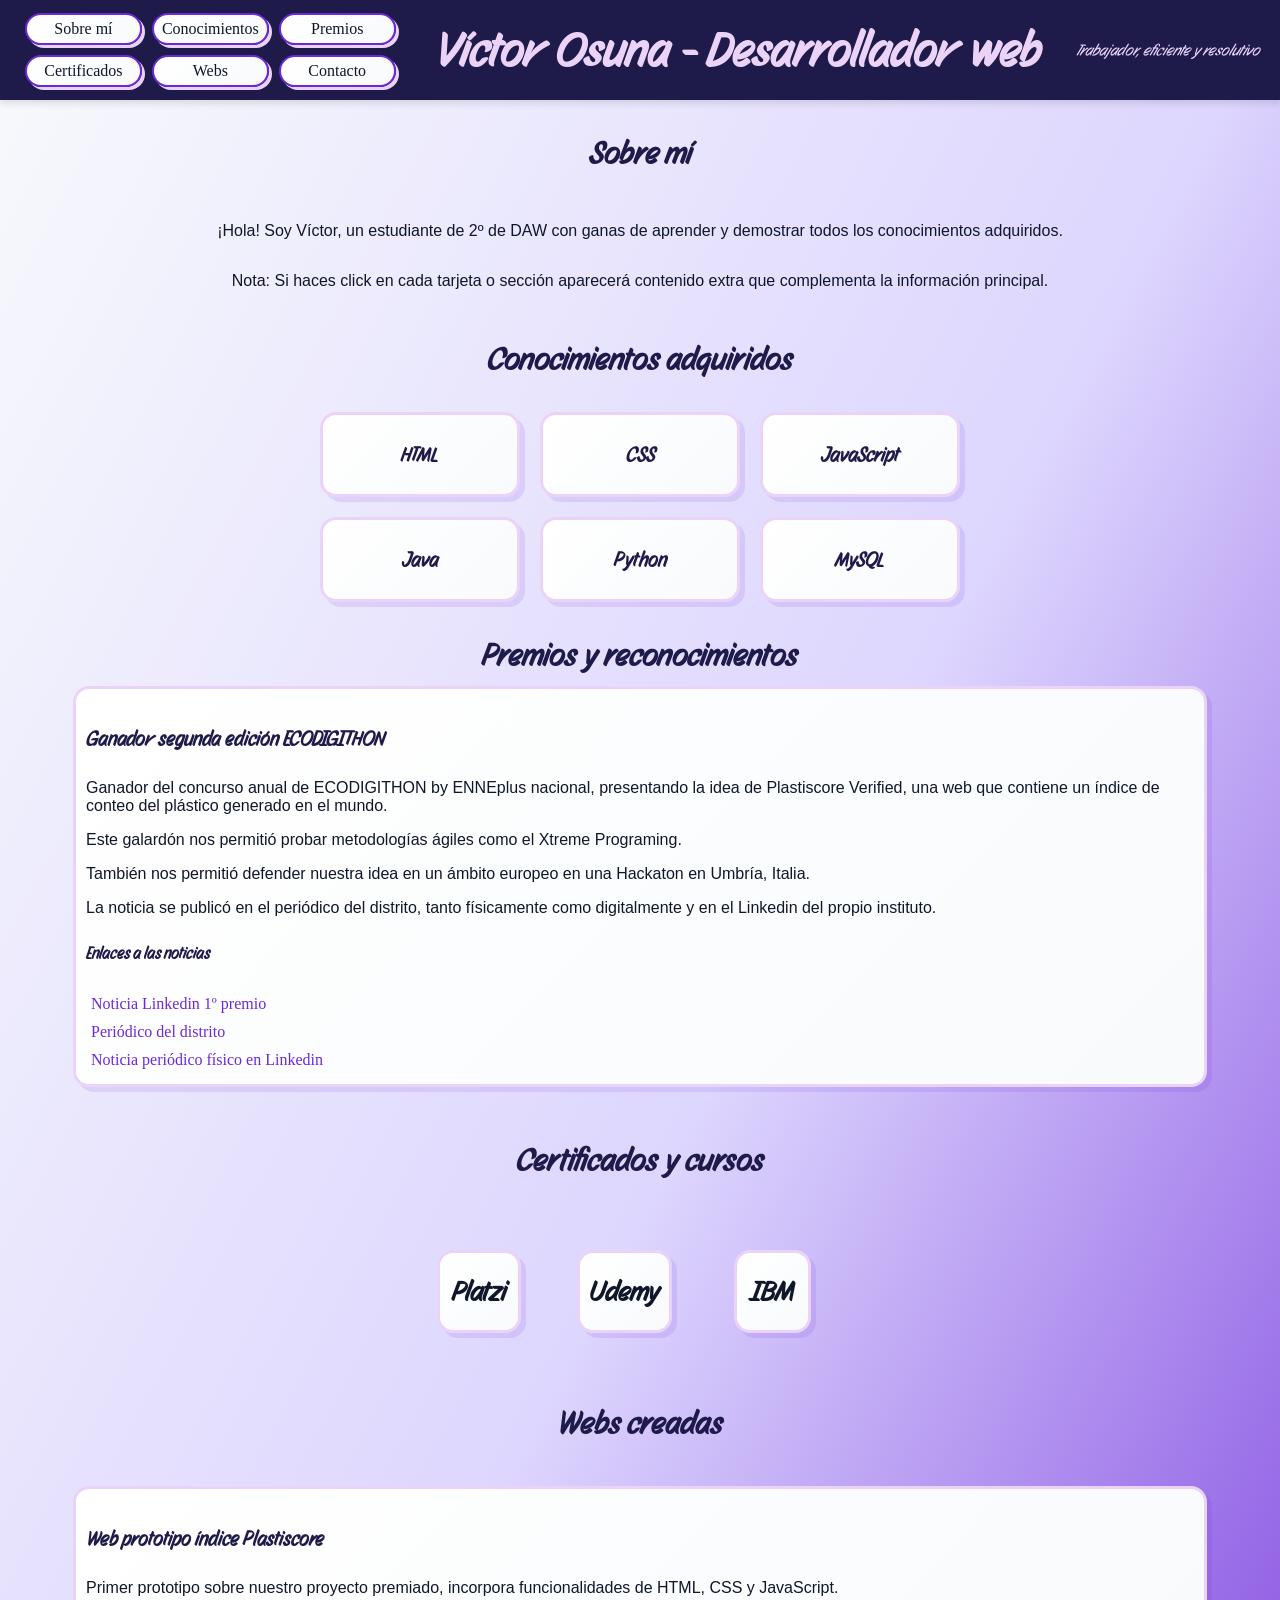
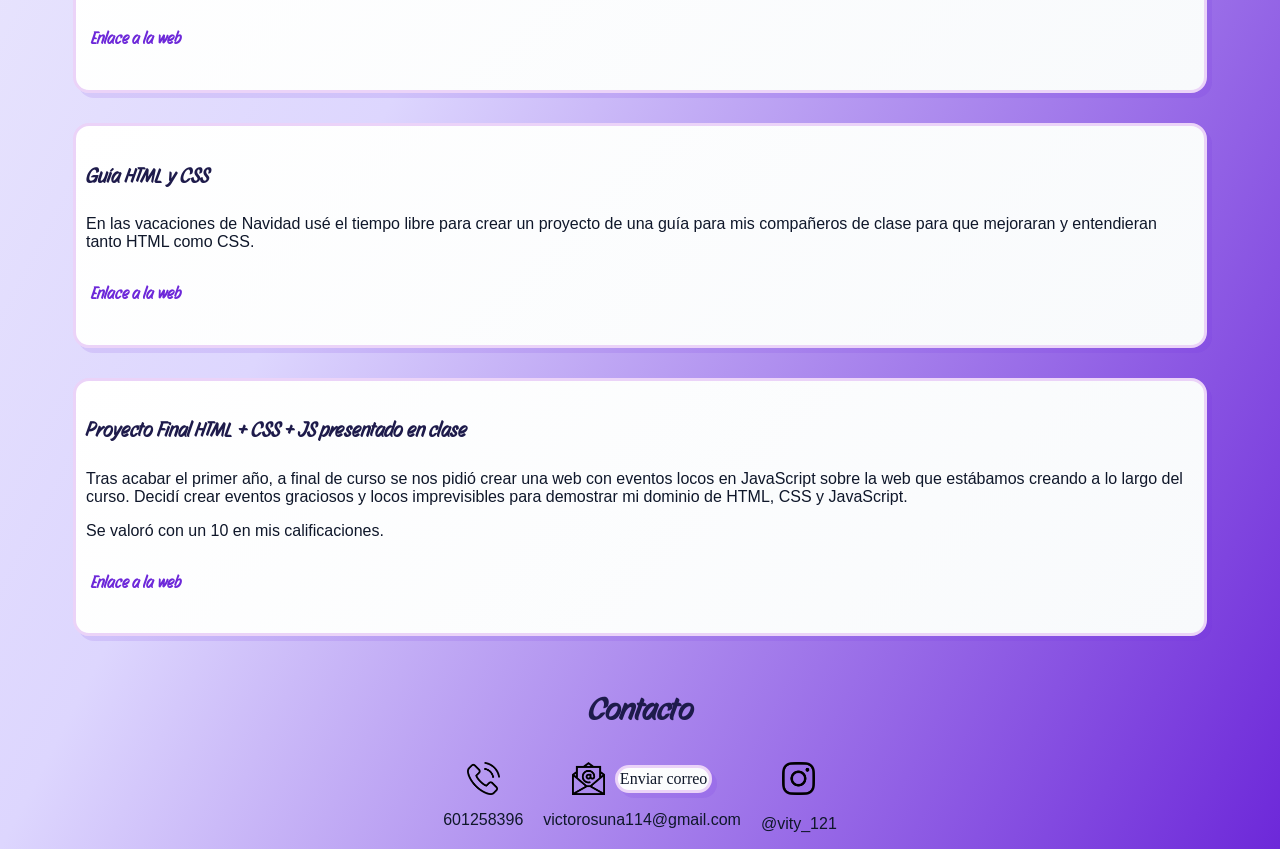
==== index.html @ a4c99fb9 "Eliminación carpeta extra innecesaria" ====
<!DOCTYPE html>
<html lang="es">
    <head>
        <meta charset="UTF-8">
        <meta name="viewport" content="width=device-width, initial-scale=1">
        <meta name="author" content="Víctor Osuna">
        <meta name="description" content="Portfolio personal">
        <title>Portfolio Víctor Osuna</title>
        <link rel="icon" href="media/letra-v.png" type="image/png">
        <link rel="stylesheet" href="estiloindex.css">
        <link rel="preconnect" href="https://fonts.googleapis.com">
        <link rel="preconnect" href="https://fonts.gstatic.com" crossorigin>
        <link href="https://fonts.googleapis.com/css2?family=Story+Script&display=swap" rel="stylesheet">
    </head>
    <body>
        <header class="banner">
            <div class="banner-content">
                <nav class="contenedor-botones">
                    <div class="botones">
                        <a href="#SobreMi">Sobre mí</a>
                    </div>
                    <div class="botones">
                        <a href="#Conocimientos">Conocimientos</a>
                    </div>
                    <div class="botones">
                        <a href="#Premios">Premios</a>
                    </div>
                    <div class="botones">
                        <a href="#Certificados">Certificados</a>
                    </div>
                    <div class="botones">
                        <a href="#Webs">Webs</a>
                    </div>
                    <div class="botones">
                        <a href="#Contacto">Contacto</a>
                    </div>
                </nav>
                <h1>Víctor Osuna - Desarrollador web</h1>
                <div class="frase-definitoria">
                    <p>Trabajador, eficiente y resolutivo</p>
                </div>
            </div>
        </header>
        <main>
            <article>
                <h3 id="SobreMi">Sobre mí</h3>
                <p>¡Hola! Soy Víctor, un estudiante de 2º de DAW con ganas de aprender y demostrar todos los conocimientos adquiridos.</p>
                <p>Nota: Si haces click en cada tarjeta o sección aparecerá contenido extra que complementa la información principal.</p>
            </article>
            <article>
                <h3 id="Conocimientos">Conocimientos adquiridos</h3>
                <div class="contenedor-conocimientos">
                    <div id="conocimientos-html" class="tarjeta-conocimientos estilo-card">
                        <h4>HTML</h4>
                    </div>
                    <div id="conocimientos-css" class="tarjeta-conocimientos estilo-card">
                        <h4>CSS</h4>
                    </div>
                    <div id="conocimientos-js" class="tarjeta-conocimientos estilo-card">
                        <h4>JavaScript</h4>
                    </div>
                    <div id="conocimientos-java" class="tarjeta-conocimientos estilo-card">
                        <h4>Java</h4>
                    </div>
                    <div id="conocimientos-python" class="tarjeta-conocimientos estilo-card">
                        <h4>Python</h4>
                    </div>
                    <div id="conocimientos-mysql" class="tarjeta-conocimientos estilo-card">
                        <h4>MySQL</h4>
                    </div>
                </div>
            </article>
            <article>
                <h3 id="Premios" class="margenes-premios">Premios y reconocimientos</h3>
                <div class="premios">
                    <div class="contenedor-tarjetas-premios">
                        
                        <div class="tarjeta-premios estilo-card">
                            <h4>Ganador segunda edición ECODIGITHON</h4>
                            <p>Ganador del concurso anual de ECODIGITHON by ENNEplus nacional, presentando la idea de Plastiscore Verified, una web que contiene un índice de conteo del plástico generado en el mundo.</p>
                            <p>Este galardón nos permitió probar metodologías ágiles como el Xtreme Programing.</p>
                            <p>También nos permitió defender nuestra idea en un ámbito europeo en una Hackaton en Umbría, Italia.</p>
                            <p>La noticia se publicó en el periódico del distrito, tanto físicamente como digitalmente y en el Linkedin del propio instituto.</p>
                            <h5>Enlaces a las noticias</h5>
                            <a target="_blank" rel="noopener noreferrer" href="https://www.linkedin.com/posts/fpempresa_ecodigithon2026-fp-innovaciaejn-ugcPost-7440075916791271424-SEVF?utm_source=share&utm_medium=member_desktop&rcm=ACoAADCeWcsBFKKIG8fN_axOcV3M_LEXY3zhI7E">Noticia Linkedin 1º premio</a>
                            <a target="_blank" rel="noopener noreferrer" href="https://paginadeldistrito.com/ies-francisco-quevedo-eco-digithon-plastico-san-blas-canillejas">Periódico del distrito</a>
                            <a target="_blank" rel="noopener noreferrer" href="https://www.linkedin.com/posts/ies-fco-de-quevedo-madrid-32905123a_epas-escuelasembajadoras-erasmusplus-activity-7460239768174510080-pC-p?utm_source=share&utm_medium=member_desktop&rcm=ACoAADCeWcsBFKKIG8fN_axOcV3M_LEXY3zhI7E">Noticia periódico físico en Linkedin</a>
                        </div>
                        
                    </div>
                </div>                
            </article>
            <article>
                <h3 id="Certificados">Certificados y cursos</h3>
                <div class="certificados">
                    <div class="contenedor-global-certificados">
                        <h4 id="tituloPlatzi" class="estilo-card">Platzi</h4>
                        <div class="contenedor-tarjetas-platzi estilo-card oculto">
                            <div class="tarjeta-platzi estilo-card-certificados">
                                <a target="_blank" rel="noopener noreferrer" href="https://platzi.com/p/victorosuna114/curso/7924-course/diploma/detalle/">Introducción a la Web: Historia y Funcionamiento de Internet</a>
                            </div>
                            <div class="tarjeta-platzi estilo-card-certificados">
                                <a target="_blank" rel="noopener noreferrer" href="https://platzi.com/p/victorosuna114/curso/2793-course/diploma/detalle/">Computadores e Informática</a>
                            </div>
                            <div class="tarjeta-platzi estilo-card-certificados">
                                <a target="_blank" rel="noopener noreferrer" href="https://platzi.com/p/victorosuna114/curso/12040-terminal/diploma/detalle/">Introducción a la Terminal y Línea de Comandos</a>
                            </div>
                            <div class="tarjeta-platzi estilo-card-certificados">
                                <a target="_blank" rel="noopener noreferrer" href="https://platzi.com/p/victorosuna114/curso/11997-ingenieria/diploma/detalle/">Fundamentos de Ingeniería de Software</a>
                            </div>
                            <div class="tarjeta-platzi estilo-card-certificados">
                                <a target="_blank" rel="noopener noreferrer" href="https://platzi.com/p/victorosuna114/curso/12341-html/diploma/detalle/">HTML</a>
                            </div>
                            <div class="tarjeta-platzi estilo-card-certificados">
                                <a target="_blank" rel="noopener noreferrer" href="https://platzi.com/p/victorosuna114/curso/12294-course/diploma/detalle/">CSS</a>
                            </div>
                            <div class="tarjeta-platzi estilo-card-certificados">
                                <a target="_blank" rel="noopener noreferrer" href="https://platzi.com/p/victorosuna114/curso/13100-course/diploma/detalle/">Programación Básica</a>
                            </div>
                            <div class="tarjeta-platzi estilo-card-certificados">
                                <a target="_blank" rel="noopener noreferrer" href="https://platzi.com/p/victorosuna114/curso/3208-course/diploma/detalle/">Programación Básica 2022</a>
                            </div>
                        </div>
                    </div>
                    <div class="contenedor-global-certificados">
                        <h4 id="tituloUdemy" class="estilo-card">Udemy</h4>
                        <div class="contenedor-tarjetas-udemy estilo-card oculto">
                            <div class="tarjeta-udemy estilo-card-certificados">
                                <a target="_blank" rel="noopener noreferrer" href="https://www.udemy.com/certificate/UC-6e997fc0-3988-479c-b73a-d99f8bbe145b/">Prompt Engineering para IA Generativa A-Z</a>
                            </div>
                            <div class="tarjeta-udemy estilo-card-certificados">
                                <a target="_blank" rel="noopener noreferrer" href="https://www.udemy.com/certificate/UC-274e7cf5-3f38-4a7f-b613-ec85d4d8a3f9/">IA Generativa: ChatGPT, Midjourney y más!</a>
                            </div>
                            <div class="tarjeta-udemy estilo-card-certificados">
                                <a target="_blank" rel="noopener noreferrer" href="https://www.udemy.com/certificate/UC-263b7579-b0d1-400e-9bdb-98b8c211fd88/">ChatGPT 5 | Marketing y Branding con Inteligencia Artificial</a>
                            </div>
                            <div class="tarjeta-udemy estilo-card-certificados">
                                <a target="_blank" rel="noopener noreferrer" href="https://www.udemy.com/certificate/UC-09f45669-37a5-4b37-985d-8d9048d016d6/">Inteligencia Artificial TOTAL: ChatGPT, Claude, Gemini y más</a>
                            </div>
                            <div class="tarjeta-udemy estilo-card-certificados">
                                <a target="_blank" rel="noopener noreferrer" href="https://www.udemy.com/certificate/UC-ec60a3a1-66b5-45cc-9406-ebc6a5b0d97d/">Máster en Herramientas de Inteligencia Artificial 2026</a>
                            </div>
                            <div class="tarjeta-udemy estilo-card-certificados">
                                <a target="_blank" rel="noopener noreferrer" href="https://www.udemy.com/certificate/UC-32c00129-b1ac-484b-8cc3-598037e8bef7/">Curso n8n: Crea Agentes de IA sin Código con Make y Zapier</a>
                            </div>
                        </div>
                    </div>
                    
                    <div class="contenedor-global-certificados">
                        <h4 id="tituloIBM" class="estilo-card">IBM</h4>
                        <div class="contenedor-tarjetas-ibm estilo-card oculto">
                            <div class="tarjeta-ibm estilo-card-certificados">
                                <a target="_blank" rel="noopener noreferrer" href="https://www.credly.com/badges/85359a7d-2a94-4e59-a707-b19fbf710000/public_url">Artificial Inteligence Fundamentals</a>
                            </div>
                            <div class="tarjeta-ibm estilo-card-certificados">
                            <a target="_blank" rel="noopener noreferrer" href="https://drive.google.com/file/d/1Cu-UoSiar0aBUUfAPFDqHDl35d81mHZ5/view?usp=drive_link">Curso Certificado de Usos Profesionales de la Inteligencia Artificial Generativa</a>
                            </div>
                        </div>
                    </div>
                    
                </div>
            </article>
            <article>
                <h3 id="Webs">Webs creadas</h3>
                <div class="contenedor-tarjetas-webs">
                    <div class="tarjeta-webs estilo-card">
                        <h4>Web prototipo índice Plastiscore</h4>
                        <p>Primer prototipo sobre nuestro proyecto premiado, incorpora funcionalidades de HTML, CSS y JavaScript.</p>
                        <h5><a target="_blank" rel="noopener noreferrer" href="https://vity121.github.io/ProyectoDigiTech/">Enlace a la web</a></h5>
                    </div>
                    
                </div>
                <div class="contenedor-tarjetas-webs">
                    <div class="tarjeta-webs estilo-card">
                        <h4>Guía HTML y CSS</h4>
                        <p>En las vacaciones de Navidad usé el tiempo libre para crear un proyecto de una guía para mis compañeros de clase para que mejoraran y entendieran tanto HTML como CSS.</p>
                        <h5><a target="_blank" rel="noopener noreferrer" href="https://vity121.github.io/ProyectoGuiaHTMLCSS/">Enlace a la web</a></h5>
                    </div>
                </div>
                <div class="contenedor-tarjetas-webs">
                    <div class="tarjeta-webs estilo-card">
                        <h4>Proyecto Final HTML + CSS + JS presentado en clase</h4>
                        <p>Tras acabar el primer año, a final de curso se nos pidió crear una web con eventos locos en JavaScript sobre la web que estábamos creando a lo largo del curso. Decidí crear eventos graciosos y locos imprevisibles para demostrar mi dominio de HTML, CSS y JavaScript.</p>
                        <p>Se valoró con un 10 en mis calificaciones.</p>
                        <h5><a target="_blank" rel="noopener noreferrer" href="https://vity121.github.io/ProyectoPrimeroDAW/">Enlace a la web</a></h5>
                    </div>
                </div>
            </article>
            <article>
                <h3 id="Contacto">Contacto</h3>
                <div class="contenedor-contacto">
                    <div>
                        <div class="contacto-botones">
                            <img src="media/telefono.png" alt="Telefono de contacto" class="iconos-contacto">
                            <a href="tel:+34601258396" id="Boton-llamar" class="estilo-card">Llamar ahora</a>
                        </div>
                        <p id="Texto-telefono">601258396</p>
                    </div>
                    <div>
                        <div class="contacto-botones">
                            <img src="media/email.png" alt="Correo de contacto" class="iconos-contacto">   
                            <a href="mailto:victorosuna114@gmail.com?subject=Contacto%20Portfolio" id="Boton-correo" class="estilo-card">Enviar correo</a>
                        </div>
                        <p>victorosuna114@gmail.com</p>
                    </div>
                    <div>
                        <a href="https://www.instagram.com/vity_121/" target="_blank" rel="noopener noreferrer">
                            <img src="media/instagram.png" alt="Instagram personal" class="iconos-contacto" id="Instagram" data-hover="media/instagram-color.png">
                        </a>
                        <p>@vity_121</p>
                    </div>
                </div>
            </article>
        </main>
        <div class="texto-html oculto">
            <h4>HTML</h4>
            <p>Conocimientos amplios sobre la estructura de la web, sus etiquetas y buenas prácticas.</p>
        </div>
        <div class="texto-css oculto">
            <h4>CSS</h4>
            <p>Conocimientos amplios sobre los estilos aplicables a la web.</p>
        </div>
        <div class="texto-js oculto">
            <h4>JavaScript</h4>
            <p>Conocimientos básicos sobre la funcionalidad aplicable en la web.</p>
        </div>
        <div class="texto-java oculto">
            <h4>Java</h4>
            <p>Conocimientos amplios en el lenguaje de programación Java.</p>
        </div>
        <div class="texto-python oculto">
            <h4>Python</h4>
            <p>Conocimientos medios sobre el lenguaje de programación Python.</p>
        </div>
        <div class="texto-mysql oculto">
            <h4>MySQL</h4>
            <p>Dominio amplio en conocimientos del lenguaje MySQL, con gran dominio en CRUD.</p>
        </div>
        <script src="funcionalidad.js"></script>
    </body>
</html>
---- estiloindex.css ----
/* ==========================================================================
   RESET UNIVERSAL OBLIGATORIO PARA EVITAR DESBORDAMIENTOS
   ========================================================================== */
*, *::before, *::after {
    box-sizing: border-box;
}

:root {
    --morado: #540863;
    --lavanda: #DDD6FE;
    --purpura: #5D3587;
    --lila: #A367B1;
    --morado-claro: #EBD3F8;
    --indigo: #1E1B4B;
    --morado-neon: #6D28D9;
    --purpura-claro: #8B5CF6;
    --negro-carbon: #0F172A;
    --blanco: #F8FAFC;
}

/* ==========================================================================
   CONFIGURACIONES DEL BODY Y GLOBALES
   ========================================================================== */
html, body {
    width: 100%;
    max-width: 100vw;
    margin: 0;
    padding: 0;
}

body {
    background: linear-gradient(to bottom right, var(--blanco) 0%, var(--lavanda) 50%, var(--morado-neon) 100%);
}

h1, h2, h3, h4, h5 {
    font-family: "Story Script", sans-serif;
    color: var(--indigo);
}

h3[id]{
    scroll-margin-top: 120px;
}

/* ==========================================================================
   CONFIGURACIONES DEL HEADER Y SU BANNER
   ========================================================================== */
header {
    display: flex;
    flex-direction: column;
    text-align: center;
    color: black;
}

.banner{
  position: sticky;
  top: 0;
  left: 0;
  width: 100%;
  background-color: var(--indigo);
  padding: 0;
  box-shadow: 0 4px 6px rgba(0, 0, 0, 0.1);
  z-index: 1000;
}

.banner h2 {
    color: var(--morado);
    margin: 0;
}

.banner-content{
    display: flex;
    flex-direction: row;
    justify-content: space-between;
    align-items: center;
    padding: 8px 20px;
}

header h1 {
    font-size: 3rem;
    margin-bottom: 0px;
    color: var(--morado-claro);
    margin: 0;
}

header h2 {
    font-size: 3rem;
}

.frase-definitoria p{
    color: var(--morado-claro);
    font-style: italic;
    font-family: "Story Script", sans-serif;
}

.contenedor-botones{
    display: grid;
    grid-template-columns: repeat(3, 1fr);
    gap: 10px;
    padding: 5px;
}

.botones{
    display: flex;
    width: 100%;
}

.botones a{
    display: flex;
    align-items: center;
    justify-content: center;
    width: 100%;
    box-sizing: border-box;
    text-decoration: none;
    background: linear-gradient(135deg, #FFFFFF 0%, var(--blanco) 100%);
    box-shadow: 3px 3px var(--morado-claro);
    color: var(--negro-carbon);
    border: 2px solid var(--morado-neon);
    border-radius: 16px;
    padding: 5px 8px;
}

.botones:hover a{
    background: var(--purpura-claro);
    box-shadow: 3px 3px var(--purpura-claro);
    color: var(--blanco);
    border: 2px solid var(--indigo);
}

/* ==========================================================================
   CONFIGURACIONES GENERALES DEL MAIN Y EL ARTICLE
   ========================================================================== */
main article h2 {
    font-size: 3rem;
    margin-bottom: 0px;
}

main article h3 {
    font-size: 2rem;
}

main article h4 {
    font-size: 1.75rem;
}

main {
    display: flex;
    flex-direction: column;
    text-align: center;
    justify-content: center;
    color: black;
}

article {
    display: flex;
    flex-direction: column;
    align-items: center;
    text-align: center;
    justify-content: center;
}

article p {
    color: var(--negro-carbon);
    font-family: Tahoma, sans-serif, Verdana;
}

/* ==========================================================================
   CONFIGURACIONES GLOBALES DE ESTILOS DE CARDS
   ========================================================================== */
.estilo-card {
    background: linear-gradient(135deg, #FFFFFF 0%, var(--blanco) 100%);
    box-shadow: 5px 5px rgba(109, 40, 217, 0.12);
    color: var(--negro-carbon);
    border: 3px solid var(--morado-claro);
    border-radius: 16px;
}

.estilo-card-certificados {
    background: linear-gradient(135deg, var(--indigo) 0%, var(--purpura) 60%, var(--morado-neon) 100%);
    box-shadow: 5px 5px var(--indigo);
    color: var(--blanco);
    border: 3px solid var(--purpura-claro);
    border-radius: 16px;
}

.fondo-hover{
    transform: translateY(-10px);
    box-shadow: 0px 5px var(--purpura);
    background: var(--purpura-claro);
    border: 2px solid var(--indigo);
}

.hover-titulos{
    transform: translateY(-10px);
    box-shadow: 0px 5px var(--purpura);
}

/* ==========================================================================
   CONFIGURACIONES DE LA SECCIÓN CONOCIMIENTOS
   ========================================================================== */
.contenedor-conocimientos {
    align-items: center;
    text-align: center;
    justify-content: center;
    width: 50%;
    display: grid;
    grid-template-columns: repeat(3, 1fr);
    gap: 20px;
}

.tarjeta-conocimientos {
    align-items: center;
    text-align: center;
    justify-content: center;
    padding: 0px 10px;
    transition: transform 0.3s ease;
}

.tarjeta-conocimientos h4{
    font-family: "Story Script", sans-serif;
    font-size: 1.25rem;
    font-weight: bold;
}

.tarjeta-conocimientos:hover {
    transform: translateY(-10px);
    box-shadow: 0px 5px var(--purpura);
    background: var(--purpura-claro);
    border: 2px solid var(--indigo);
}

.tarjeta-conocimientos:hover p{
    color: var(--blanco);
}

.texto-html, .texto-css, .texto-js{
    position: fixed;
    left: 1%;
    display: flex;
    flex-direction: column;
    align-items: center;
    justify-content: center;
    width: 23%;
    box-sizing: border-box;
    background: var(--purpura-claro);
    box-shadow: 3px 3px var(--purpura-claro);
    color: var(--blanco);
    border: 2px solid var(--indigo);
    border-radius: 16px;
    padding: 5px 8px;
}

.texto-java, .texto-python, .texto-mysql{
    position: fixed;
    top: 20%;
    left: 76%;
    display: flex;
    flex-direction: column;
    align-items: center;
    justify-content: center;
    width: 23%;
    box-sizing: border-box;
    background: var(--purpura-claro);
    box-shadow: 3px 3px var(--purpura-claro);
    color: var(--blanco);
    border: 2px solid var(--indigo);
    border-radius: 16px;
    padding: 5px 8px;
}

.texto-html{
    top: 24%;
    z-index: 2000;
}

.texto-css{
    top: 39%;
    z-index: 2000;
}

.texto-js{
    top: 52%;
    z-index: 2000;
}

.texto-java{
    top: 24%;
    z-index: 2000;
}

.texto-python{
    top: 37%;
    z-index: 2000;
}

.texto-mysql{
    top: 52%;
    z-index: 2000;
}

.texto-html h4, .texto-css h4, .texto-js h4, .texto-java h4, .texto-python h4, .texto-mysql h4{
    font-size: 2rem;
    text-decoration: underline;
    text-align: center;
    font-weight: bold;
    margin: 0;
}

.texto-html p, .texto-css p, .texto-js p, .texto-java p, .texto-python p, .texto-mysql p{
    text-align: center;
    font-weight: bold;
}

/* ==========================================================================
   CONFIGURACIONES DE LA SECCIÓN PREMIOS
   ========================================================================== */
.premios {
    display: flex;
    flex-direction: column;
    gap: 20px;
}

.margenes-premios{
    margin-bottom: 0px;
}

.contenedor-tarjetas-premios {
    align-items: center;
    text-align: center;
    justify-content: center;
    width: 100%;
    display: flex;
    flex-direction: column;
    padding: 10px;
}

.tarjeta-premios h4 {
    font-size: 1.25rem;
    color: var(--indigo);
}

.tarjeta-premios{
    width: 90%;
    text-align: left;
    justify-content: center;
    padding: 10px;
    margin-bottom: 10px;
    transition: transform 0.3s ease;
}

.tarjeta-premios a {
    display: flex;
    flex-direction: column;
    margin-top: 0px;
    padding: 5px;
    text-decoration: none;
    color: var(--morado-neon);
}

.tarjeta-premios h5 {
    font-size: 1rem;
    color: var(--indigo);
}

.tarjeta-premios:hover {
    transform: translateY(-10px);
    box-shadow: 0px 5px var(--purpura);
}

/* ==========================================================================
   CONFIGURACIONES DE LA SECCIÓN CERTIFICADOS
   ========================================================================== */
.certificados {
    display: flex;
    flex-direction: row;
    gap: 20px;
}

#tituloPlatzi, #tituloUdemy, #tituloIBM {
    align-items: center;
    padding: 20px;
    width: 70%;
    margin-right: 20px;
    transition: transform 0.3s ease;
    cursor: pointer;
    display: flex;
    flex-direction: column;
}

#tituloPlatzi:hover, #tituloUdemy:hover, #tituloIBM:hover {
    transform: translateY(-10px);
    box-shadow: 0px 5px var(--purpura);
}

.contenedor-global-certificados{
    display: flex;
    flex-direction: column; 
}

.contenedor-tarjetas-platzi, .contenedor-tarjetas-udemy, .contenedor-tarjetas-ibm {
    align-items: center;
    text-align: center;
    justify-content: center;
    width: 70%;
    display: flex;
    flex-direction: column;
    padding: 20px;
}

.tarjeta-platzi, .tarjeta-udemy, .tarjeta-ibm{
    width: 70%;
    align-items: center;
    text-align: center;
    justify-content: center;
    padding: 10px 10px;
    margin-bottom: 10px;
    transition: transform 0.3s ease;
}

.tarjeta-platzi:hover, .tarjeta-udemy:hover, .tarjeta-ibm:hover{
    transform: translateY(-10px);
    box-shadow: 0px 5px var(--lila);
}

.tarjeta-platzi a, .tarjeta-udemy a, .tarjeta-ibm a{
    text-decoration: none;
    color: inherit;
}

/* ==========================================================================
   CONFIGURACIONES DE LA SECCIÓN WEBS
   ========================================================================== */
.contenedor-tarjetas-webs {
    align-items: center;
    text-align: center;
    justify-content: center;
    width: 100%;
    display: flex;
    flex-direction: column;
    padding: 10px;
}

.tarjeta-webs{
    width: 90%;
    text-align: left;
    justify-content: center;
    padding: 10px;
    margin-bottom: 10px;
    transition: transform 0.3s ease;
}

.tarjeta-webs a {
    display: flex;
    flex-direction: column;
    margin-top: 0px;
    padding: 5px;
    text-decoration: none;
    color: var(--morado-neon);
}

.tarjeta-webs h4 {
    font-size: 1.25rem;
}

.tarjeta-webs h5 {
    font-size: 1rem;
}

.tarjeta-webs:hover{
    transform: translateY(-10px);
    box-shadow: 0px 5px var(--purpura);
}

/* ==========================================================================
   CONFIGURACIONES DE LA SECCIÓN CONTACTO
   ========================================================================== */
.contenedor-contacto{
    display: flex;
    flex-direction: row;
    padding: 0px;
    gap: 20px;
}

.contacto-botones{
    display: flex;
    flex-direction: row;
    align-items: center;
    justify-content: center;
    gap: 10px;
}

.iconos-contacto{
    height: 33px;
    width: 33px;
}

#Boton-llamar {
    padding: 2px;
    text-decoration: none
}

#Boton-llamar:hover {
    background: var(--purpura-claro);
    color: var(--blanco);
    border: 2px solid var(--indigo);
}

#Boton-correo {
    padding: 2px;
    text-decoration: none
}

#Boton-correo:hover {
    background: var(--purpura-claro);
    color: var(--blanco);
    border: 2px solid var(--indigo);
}

#Instagram {
    cursor: pointer;
}

/* ==========================================================================
   CONFIGURACIONES DE LA CLASE OCULTA
   ========================================================================== */
.oculto{
    display: none;
}

/* ==========================================================================
   1. PANTALLAS GRANDES / PC (Más de 1025px)
   ========================================================================== */
@media screen and (min-width: 1024px) {
  .texto-html, .texto-css, .texto-js {
    left: 1%;
  }
  .texto-java, .texto-python, .texto-mysql {
    left: 76%;
  }
  .contenedor-conocimientos {
    grid-template-columns: repeat(3, 1fr);
  }
  #Boton-llamar {
    display: none;
  }
}
/* ==========================================================================
   2. TABLETS (Entre 601px y 1024px)
   ========================================================================== */
@media screen and (min-width: 601px) and (max-width: 1023px) {

  .banner-content {
    flex-direction: column;
    padding: 5px;
    width: 100%;
  }

  header h1 {
    font-size: 2rem;
    margin-top: 10px;
  }

  h3{
    font-size: 1.25rem;
  }

  .contenedor-botones {
    width: 100%;
    grid-template-columns: repeat(3, 1fr);
    gap: 8px;
    padding: 0;
  }

  .contenedor-conocimientos {
    width: 85%;
  }

  div[class^="texto-"] {
    position: fixed;
    left: 50%;
    top: 50%;
    transform: translate(-50%, -50%);
    width: 75%;
    max-width: 500px;
  }

  h3[id] {
    scroll-margin-top: 180px;
  }

  .botones a {
    box-shadow: 2px 2px var(--morado-claro);
    border: 1px solid var(--morado-neon);
    border-radius: 16px;
    padding: 5px 3px;
    font-size: 0.9rem;
  }

  .botones:hover a {
    box-shadow: 2px 2px var(--purpura-claro);
    border: 1px solid var(--indigo);
  }

  .contenedor-global-certificados{
    gap: 0px;
  }

  .certificados{
    flex-direction: column;
  }

  #tituloPlatzi, #tituloUdemy, #tituloIBM{
    width: 100%;
  }

  .contenedor-tarjetas-platzi, .contenedor-tarjetas-udemy, .contenedor-tarjetas-ibm{
    width: 100%;
  }

  #Boton-llamar {
    display: inline-block;
  }
}

/* ==========================================================================
   3. MÓVILES (Hasta 600px)
   ========================================================================== */
@media screen and (max-width: 600px) {
  .banner-content{
    flex-direction: column;
    padding: 2px;
  }

  .contenedor-botones{
    display: none;
  }

  header h1 {
    font-size: 1.40rem;
    margin-top: 10px;
  }

  main article h3 {
    font-size: 1.40rem;
  }

  .contenedor-conocimientos {
    width: 95%;
    grid-template-columns: repeat(2, 1fr);
  }

  div[class^="texto-"] {
    position: fixed;
    left: 50%;
    top: 50%;
    transform: translate(-50%, -50%);
    width: 75%;
    max-width: 500px;
  }

  h3[id] {
    scroll-margin-top: 180px;
  }

  .contenedor-global-certificados{
    gap: 0px;
  }

  .certificados{
    flex-direction: column;
  }

  #tituloPlatzi, #tituloUdemy, #tituloIBM{
    width: 90%;
    margin: 0 auto;
  }

  .contenedor-tarjetas-platzi, .contenedor-tarjetas-udemy, .contenedor-tarjetas-ibm{
    width: 90%;
    margin: 0 auto;
  }

  .contenedor-contacto{
    flex-direction: column;
  }

  #Boton-llamar {
    display: flex;
    padding: 2px;
    align-items: center;
    justify-content: center;
    text-decoration: none;
  }
}
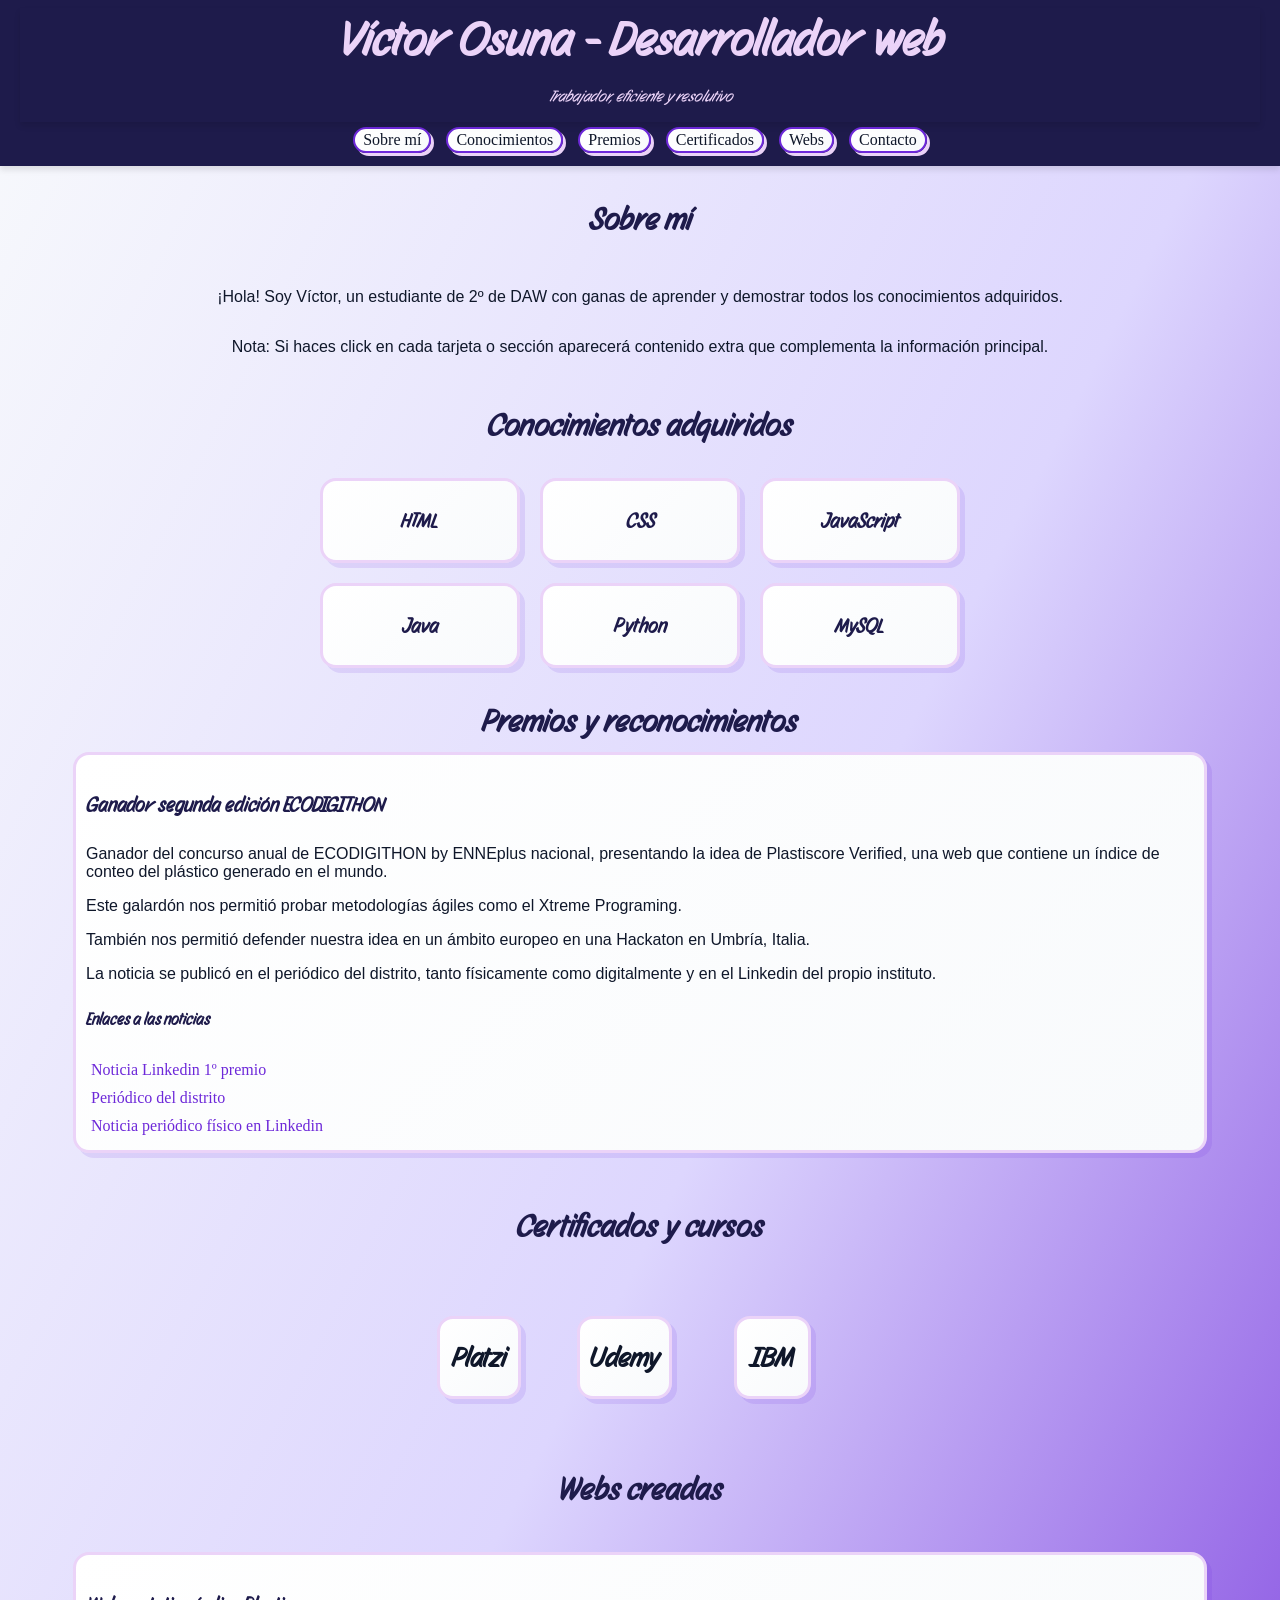
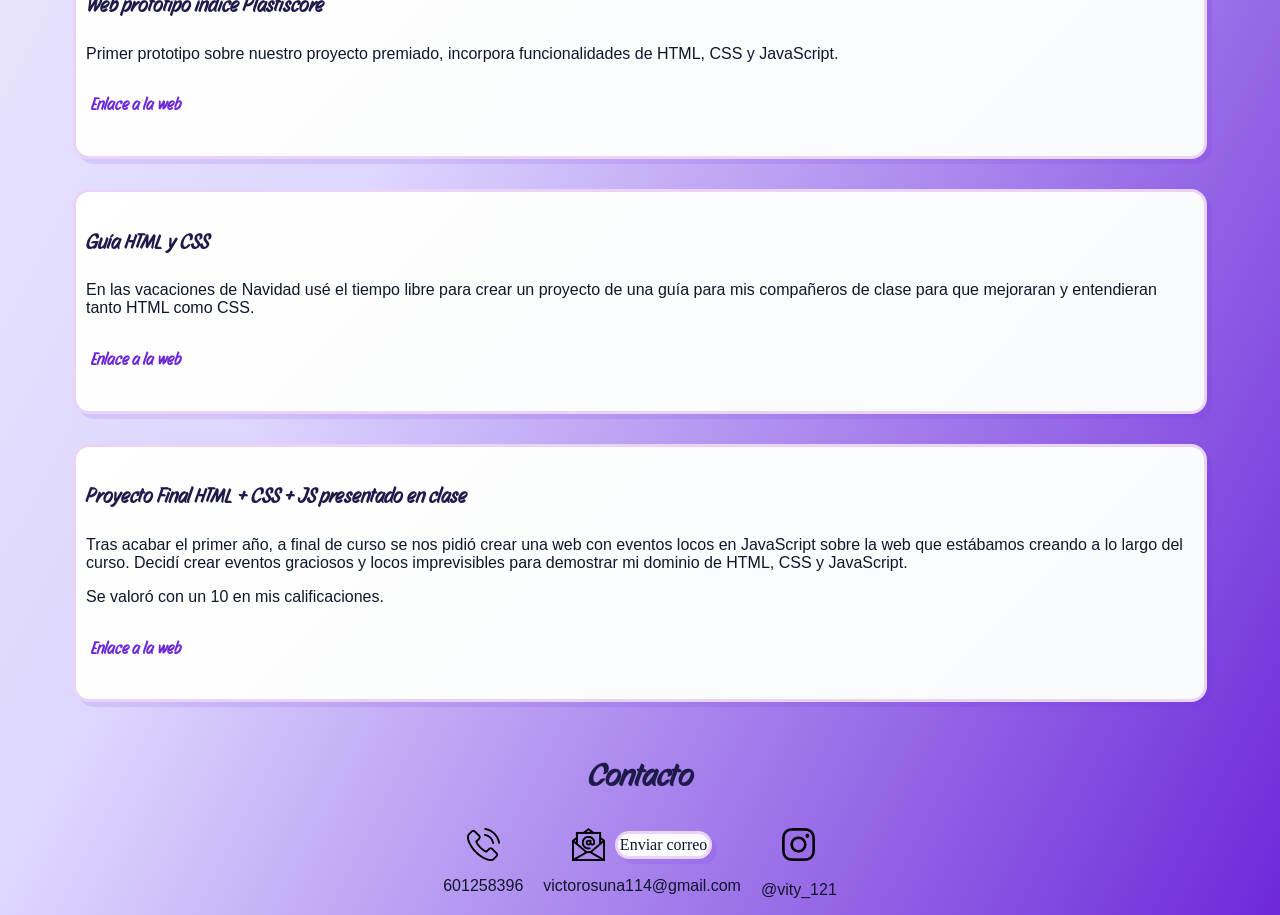
==== commit b5119b14: "Cambio estilo de los botones del header" ====
--- a/index.html
+++ b/index.html
@@ -15,6 +15,12 @@
     <body>
         <header class="banner">
             <div class="banner-content">
+                <div class="banner">
+                    <h1>Víctor Osuna - Desarrollador web</h1>
+                    <div class="frase-definitoria">
+                    <p>Trabajador, eficiente y resolutivo</p>
+                    </div>
+                </div>
                 <nav class="contenedor-botones">
                     <div class="botones">
                         <a href="#SobreMi">Sobre mí</a>
@@ -35,10 +41,6 @@
                         <a href="#Contacto">Contacto</a>
                     </div>
                 </nav>
-                <h1>Víctor Osuna - Desarrollador web</h1>
-                <div class="frase-definitoria">
-                    <p>Trabajador, eficiente y resolutivo</p>
-                </div>
             </div>
         </header>
         <main>
--- a/estiloindex.css
+++ b/estiloindex.css
@@ -69,7 +69,7 @@
 
 .banner-content{
     display: flex;
-    flex-direction: row;
+    flex-direction: column;
     justify-content: space-between;
     align-items: center;
     padding: 8px 20px;
@@ -93,9 +93,9 @@
 }
 
 .contenedor-botones{
-    display: grid;
-    grid-template-columns: repeat(3, 1fr);
-    gap: 10px;
+    display: flex;
+    flex-direction: row;
+    gap: 15px;
     padding: 5px;
 }
 
@@ -108,7 +108,7 @@
     display: flex;
     align-items: center;
     justify-content: center;
-    width: 100%;
+    white-space: nowrap;
     box-sizing: border-box;
     text-decoration: none;
     background: linear-gradient(135deg, #FFFFFF 0%, var(--blanco) 100%);
@@ -116,7 +116,7 @@
     color: var(--negro-carbon);
     border: 2px solid var(--morado-neon);
     border-radius: 16px;
-    padding: 5px 8px;
+    padding: 2px 8px;
 }
 
 .botones:hover a{
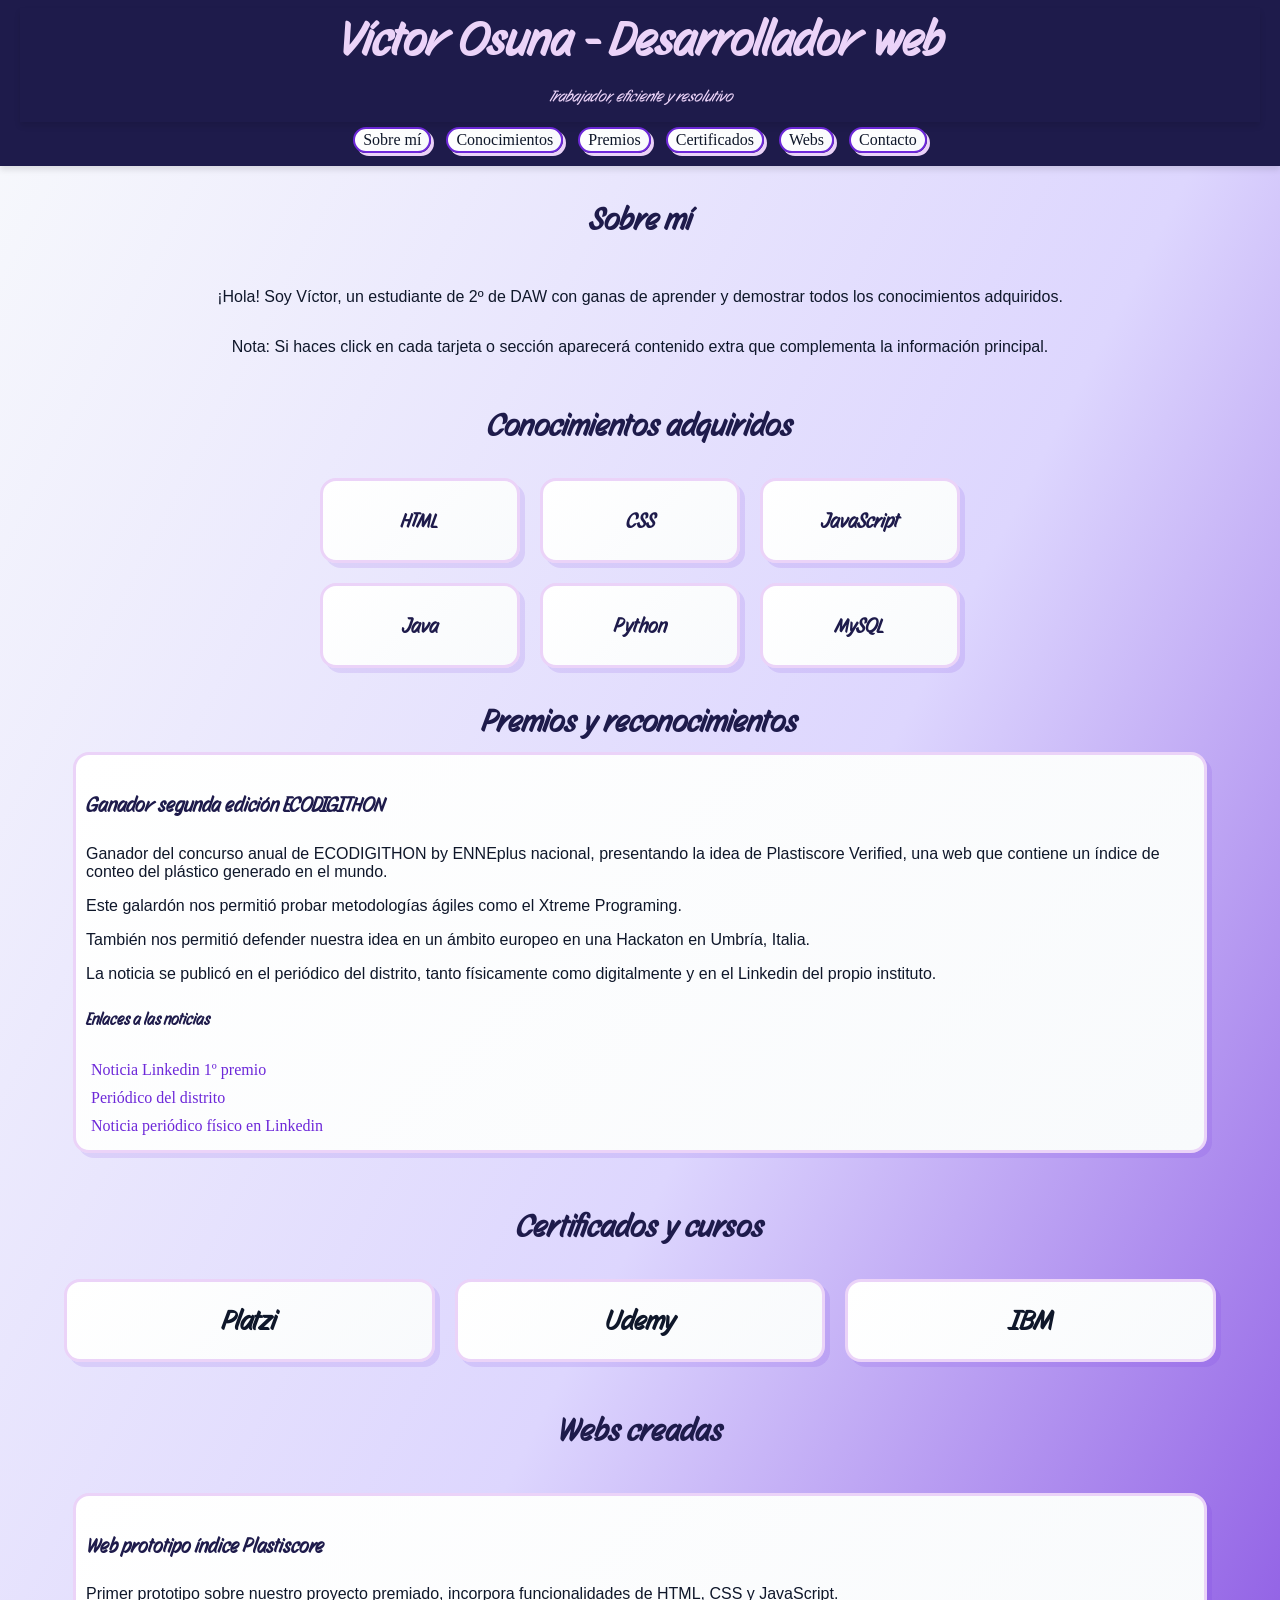
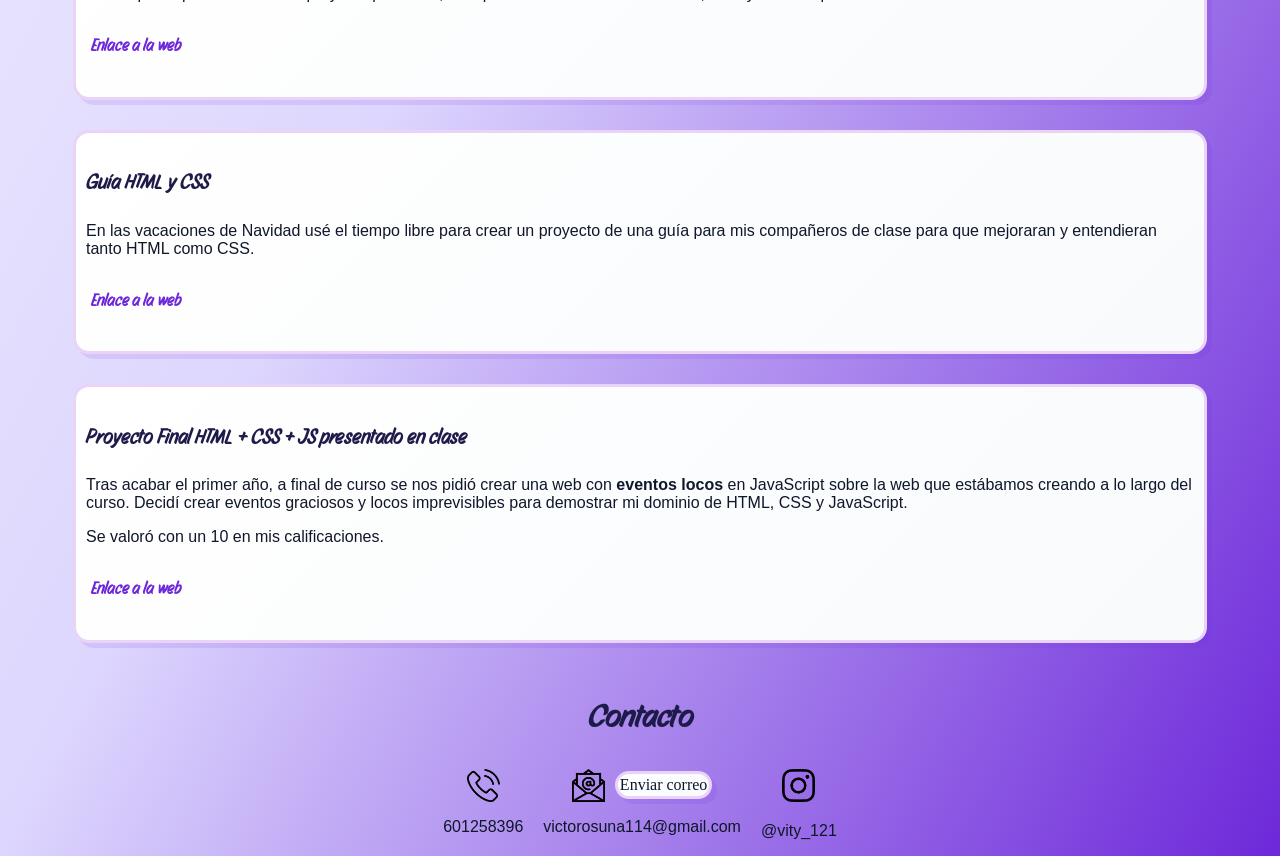
==== commit af443f70: "Añado resaltado en tarjeta web de eventos locos y cambio centrado de certificados y cursos" ====
--- a/index.html
+++ b/index.html
@@ -182,7 +182,7 @@
                 <div class="contenedor-tarjetas-webs">
                     <div class="tarjeta-webs estilo-card">
                         <h4>Proyecto Final HTML + CSS + JS presentado en clase</h4>
-                        <p>Tras acabar el primer año, a final de curso se nos pidió crear una web con eventos locos en JavaScript sobre la web que estábamos creando a lo largo del curso. Decidí crear eventos graciosos y locos imprevisibles para demostrar mi dominio de HTML, CSS y JavaScript.</p>
+                        <p>Tras acabar el primer año, a final de curso se nos pidió crear una web con <b>eventos locos</b> en JavaScript sobre la web que estábamos creando a lo largo del curso. Decidí crear eventos graciosos y locos imprevisibles para demostrar mi dominio de HTML, CSS y JavaScript.</p>
                         <p>Se valoró con un 10 en mis calificaciones.</p>
                         <h5><a target="_blank" rel="noopener noreferrer" href="https://vity121.github.io/ProyectoPrimeroDAW/">Enlace a la web</a></h5>
                     </div>
--- a/estiloindex.css
+++ b/estiloindex.css
@@ -372,14 +372,16 @@
 .certificados {
     display: flex;
     flex-direction: row;
+    align-items: flex-start;
+    width: 90%;
     gap: 20px;
 }
 
 #tituloPlatzi, #tituloUdemy, #tituloIBM {
     align-items: center;
     padding: 20px;
-    width: 70%;
-    margin-right: 20px;
+    width: 100%;
+    margin: 0 0 15px 0;
     transition: transform 0.3s ease;
     cursor: pointer;
     display: flex;
@@ -394,20 +396,21 @@
 .contenedor-global-certificados{
     display: flex;
     flex-direction: column; 
+    flex: 1;
 }
 
 .contenedor-tarjetas-platzi, .contenedor-tarjetas-udemy, .contenedor-tarjetas-ibm {
     align-items: center;
     text-align: center;
     justify-content: center;
-    width: 70%;
+    width: 100%;
     display: flex;
     flex-direction: column;
     padding: 20px;
 }
 
 .tarjeta-platzi, .tarjeta-udemy, .tarjeta-ibm{
-    width: 70%;
+    width: 100%;
     align-items: center;
     text-align: center;
     justify-content: center;
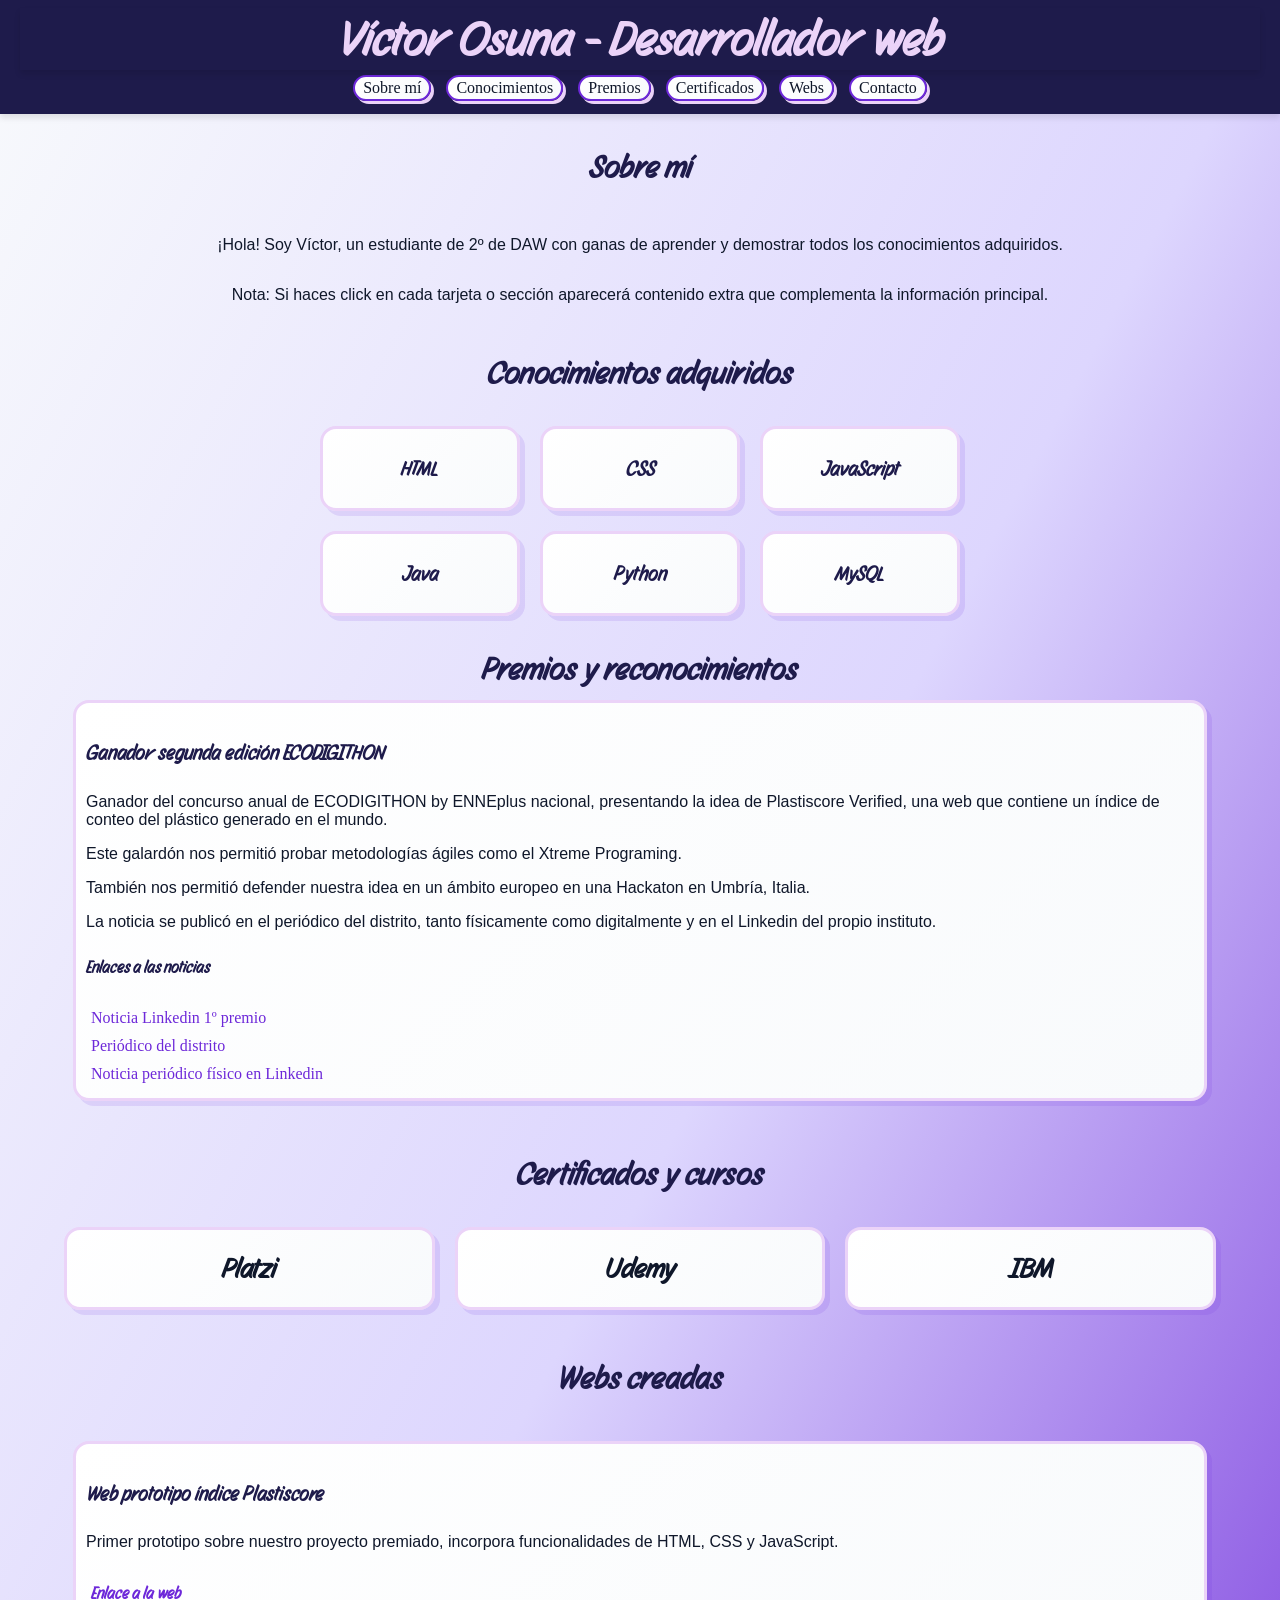
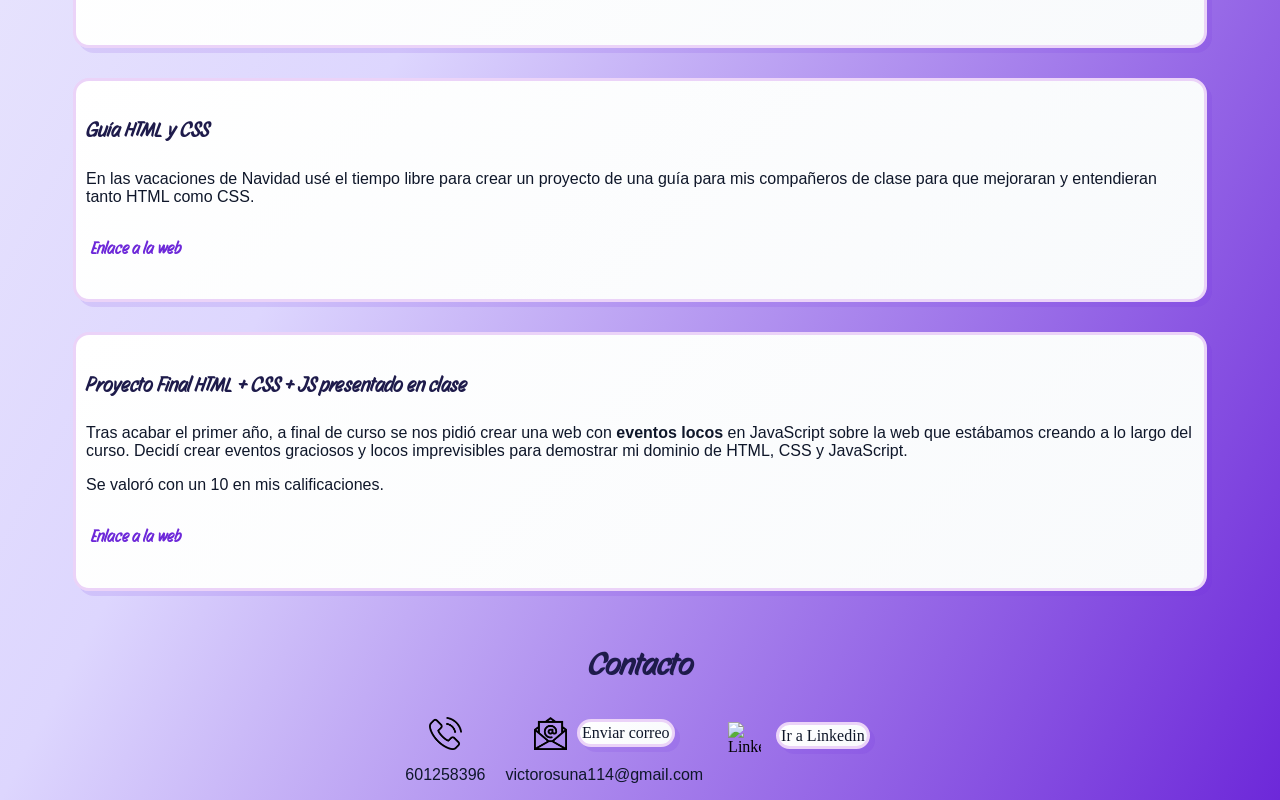
==== commit 8e2cd31c: "Cambio en botones de contacto y eliminación de instagram y frase de titulo" ====
--- a/index.html
+++ b/index.html
@@ -17,9 +17,6 @@
             <div class="banner-content">
                 <div class="banner">
                     <h1>Víctor Osuna - Desarrollador web</h1>
-                    <div class="frase-definitoria">
-                    <p>Trabajador, eficiente y resolutivo</p>
-                    </div>
                 </div>
                 <nav class="contenedor-botones">
                     <div class="botones">
@@ -205,11 +202,9 @@
                         </div>
                         <p>victorosuna114@gmail.com</p>
                     </div>
-                    <div>
-                        <a href="https://www.instagram.com/vity_121/" target="_blank" rel="noopener noreferrer">
-                            <img src="media/instagram.png" alt="Instagram personal" class="iconos-contacto" id="Instagram" data-hover="media/instagram-color.png">
-                        </a>
-                        <p>@vity_121</p>
+                    <div class="contenedor-botones">
+                        <img src="media/linkedin.png" alt="Linkedin personal" class="iconos-contacto" id="Linkedin">
+                        <a href="https://www.linkedin.com/in/víctor-osuna-de-la-rica" target="_blank" rel="noopener noreferrer" id="Boton-linkedin" class="estilo-card">Ir a Linkedin</a>
                     </div>
                 </div>
             </article>
--- a/estiloindex.css
+++ b/estiloindex.css
@@ -86,12 +86,6 @@
     font-size: 3rem;
 }
 
-.frase-definitoria p{
-    color: var(--morado-claro);
-    font-style: italic;
-    font-family: "Story Script", sans-serif;
-}
-
 .contenedor-botones{
     display: flex;
     flex-direction: row;
@@ -251,7 +245,6 @@
 
 .texto-java, .texto-python, .texto-mysql{
     position: fixed;
-    top: 20%;
     left: 76%;
     display: flex;
     flex-direction: column;
@@ -268,32 +261,32 @@
 }
 
 .texto-html{
-    top: 24%;
+    top: 20%;
     z-index: 2000;
 }
 
 .texto-css{
-    top: 39%;
+    top: 45%;
     z-index: 2000;
 }
 
 .texto-js{
-    top: 52%;
+    top: 67%;
     z-index: 2000;
 }
 
 .texto-java{
-    top: 24%;
+    top: 20%;
     z-index: 2000;
 }
 
 .texto-python{
-    top: 37%;
+    top: 42%;
     z-index: 2000;
 }
 
 .texto-mysql{
-    top: 52%;
+    top: 64%;
     z-index: 2000;
 }
 
@@ -507,12 +500,16 @@
     border: 2px solid var(--indigo);
 }
 
-#Boton-correo {
+#Boton-correo, #Boton-linkedin {
     padding: 2px;
     text-decoration: none
 }
 
-#Boton-correo:hover {
+#Boton-linkedin {
+    max-height: 27px;
+}
+
+#Boton-correo:hover, #Boton-linkedin:hover {
     background: var(--purpura-claro);
     color: var(--blanco);
     border: 2px solid var(--indigo);
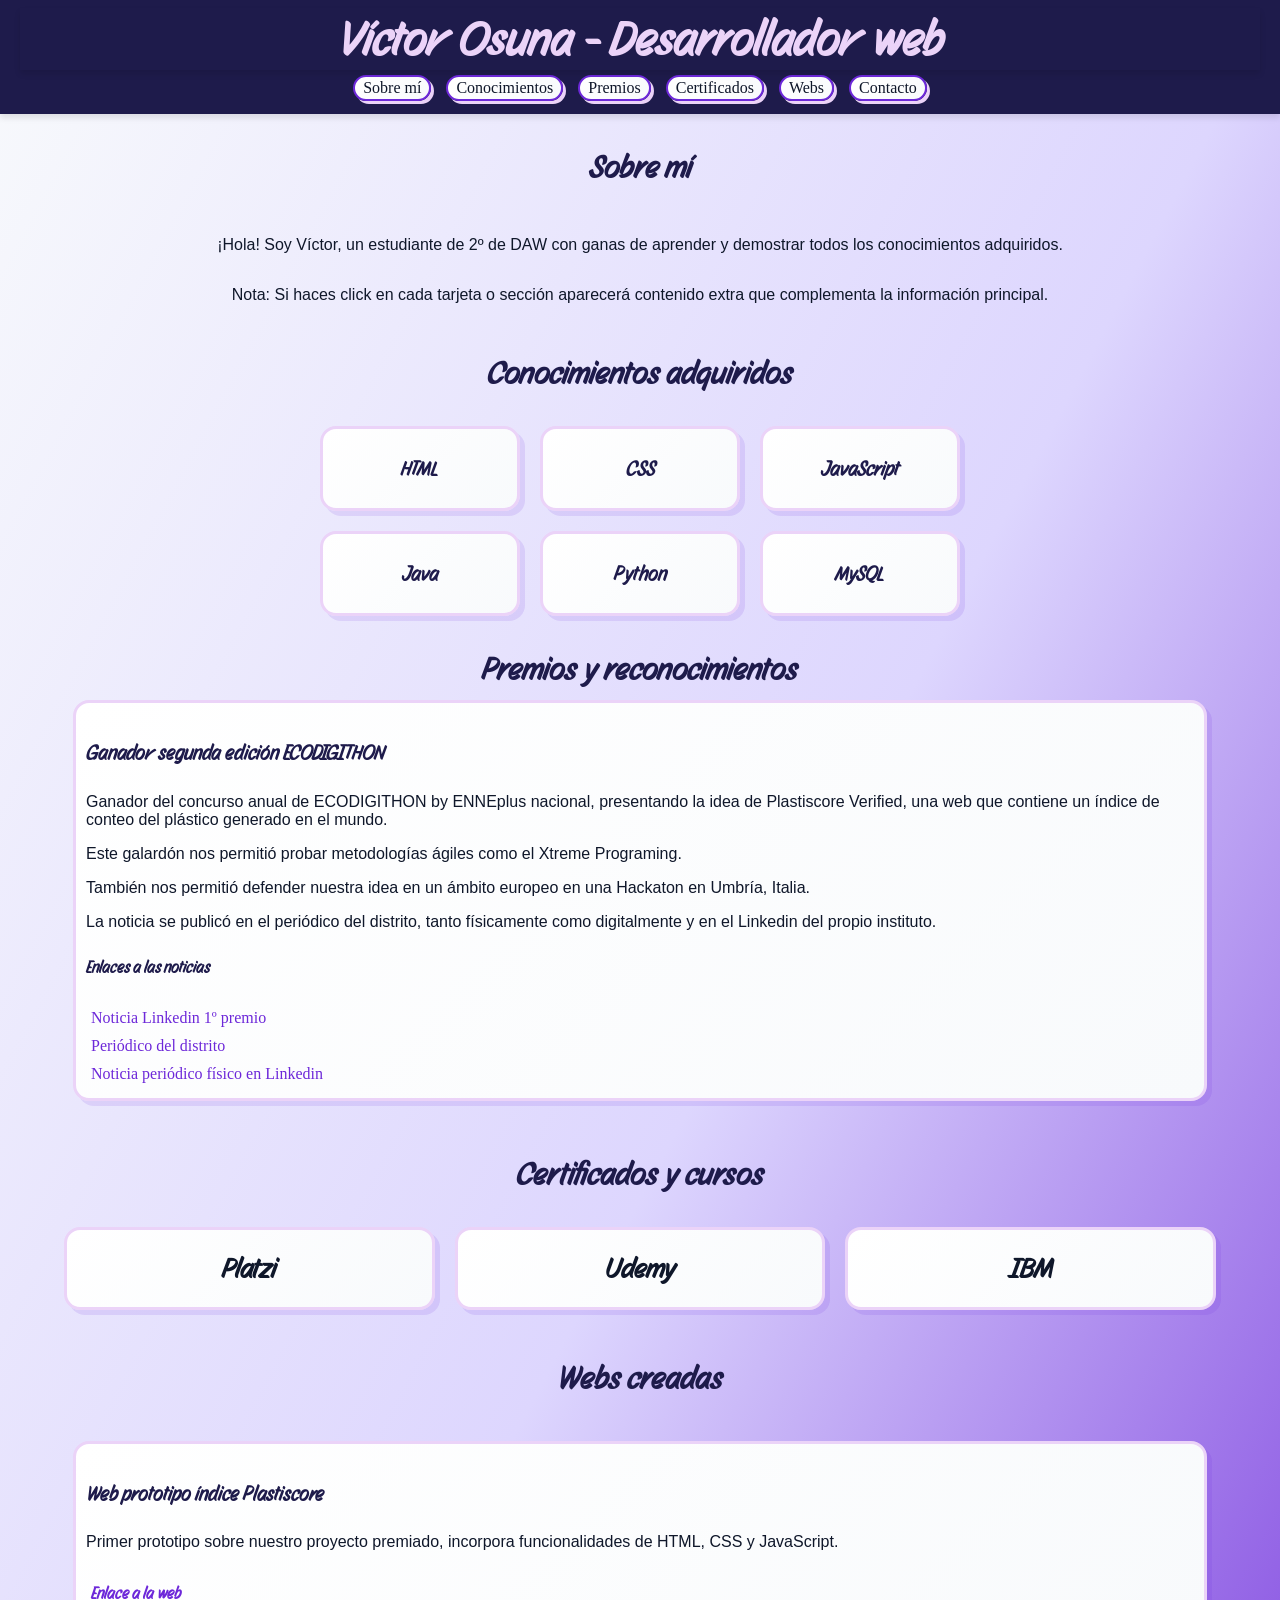
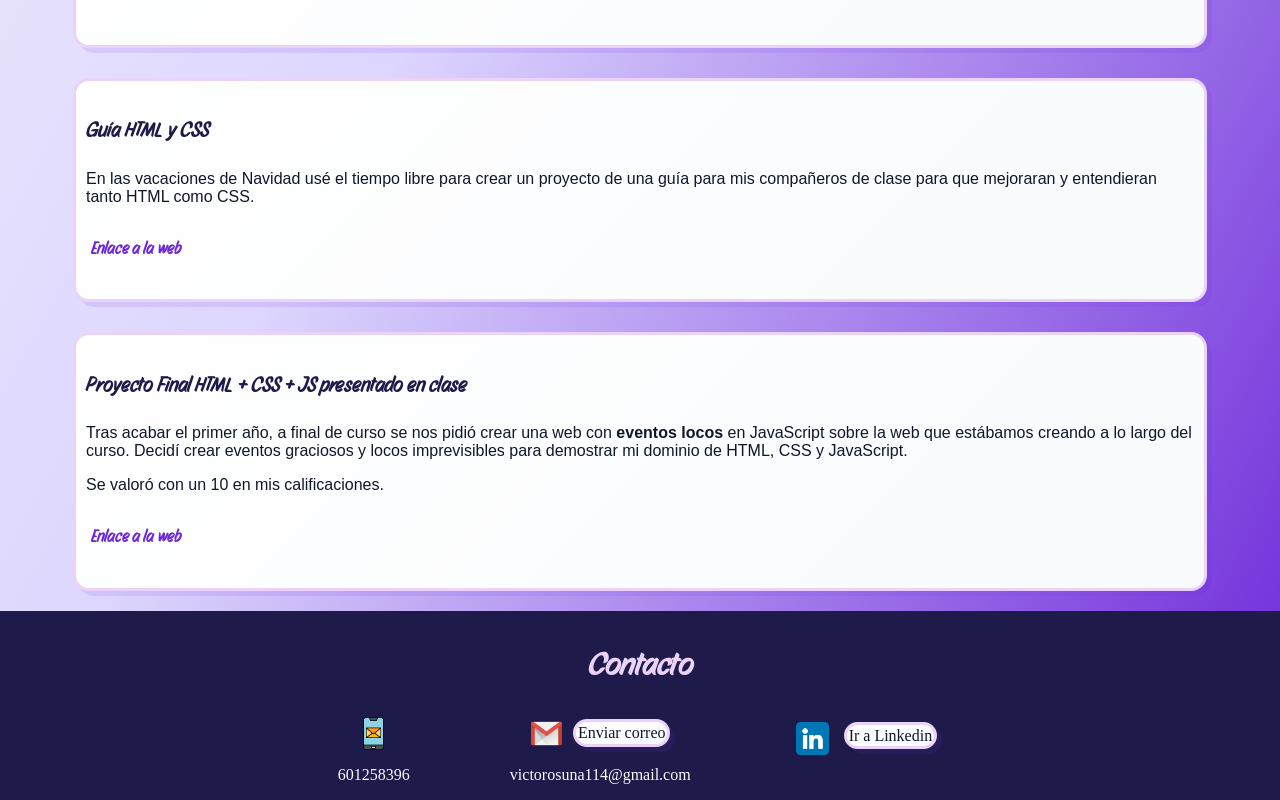
==== commit bf76e18d: "Cambio las imágenes de los contactos y modifico el footer" ====
--- a/index.html
+++ b/index.html
@@ -185,7 +185,7 @@
                     </div>
                 </div>
             </article>
-            <article>
+            <footer>
                 <h3 id="Contacto">Contacto</h3>
                 <div class="contenedor-contacto">
                     <div>
@@ -207,7 +207,7 @@
                         <a href="https://www.linkedin.com/in/víctor-osuna-de-la-rica" target="_blank" rel="noopener noreferrer" id="Boton-linkedin" class="estilo-card">Ir a Linkedin</a>
                     </div>
                 </div>
-            </article>
+            </footer>
         </main>
         <div class="texto-html oculto">
             <h4>HTML</h4>
--- a/estiloindex.css
+++ b/estiloindex.css
@@ -469,11 +469,28 @@
 /* ==========================================================================
    CONFIGURACIONES DE LA SECCIÓN CONTACTO
    ========================================================================== */
-.contenedor-contacto{
+footer {
+    background-color: var(--indigo);
+}
+
+footer h3 {
+    font-size: 2rem;
+}
+
+#Contacto {
+    color: var(--morado-claro);
+}
+
+.contenedor-contacto {
     display: flex;
     flex-direction: row;
+    justify-content: center;
     padding: 0px;
-    gap: 20px;
+    gap: 100px;
+}
+
+.contenedor-contacto p {
+    color: var(--blanco);
 }
 
 .contacto-botones{
@@ -513,10 +530,6 @@
     background: var(--purpura-claro);
     color: var(--blanco);
     border: 2px solid var(--indigo);
-}
-
-#Instagram {
-    cursor: pointer;
 }
 
 /* ==========================================================================
